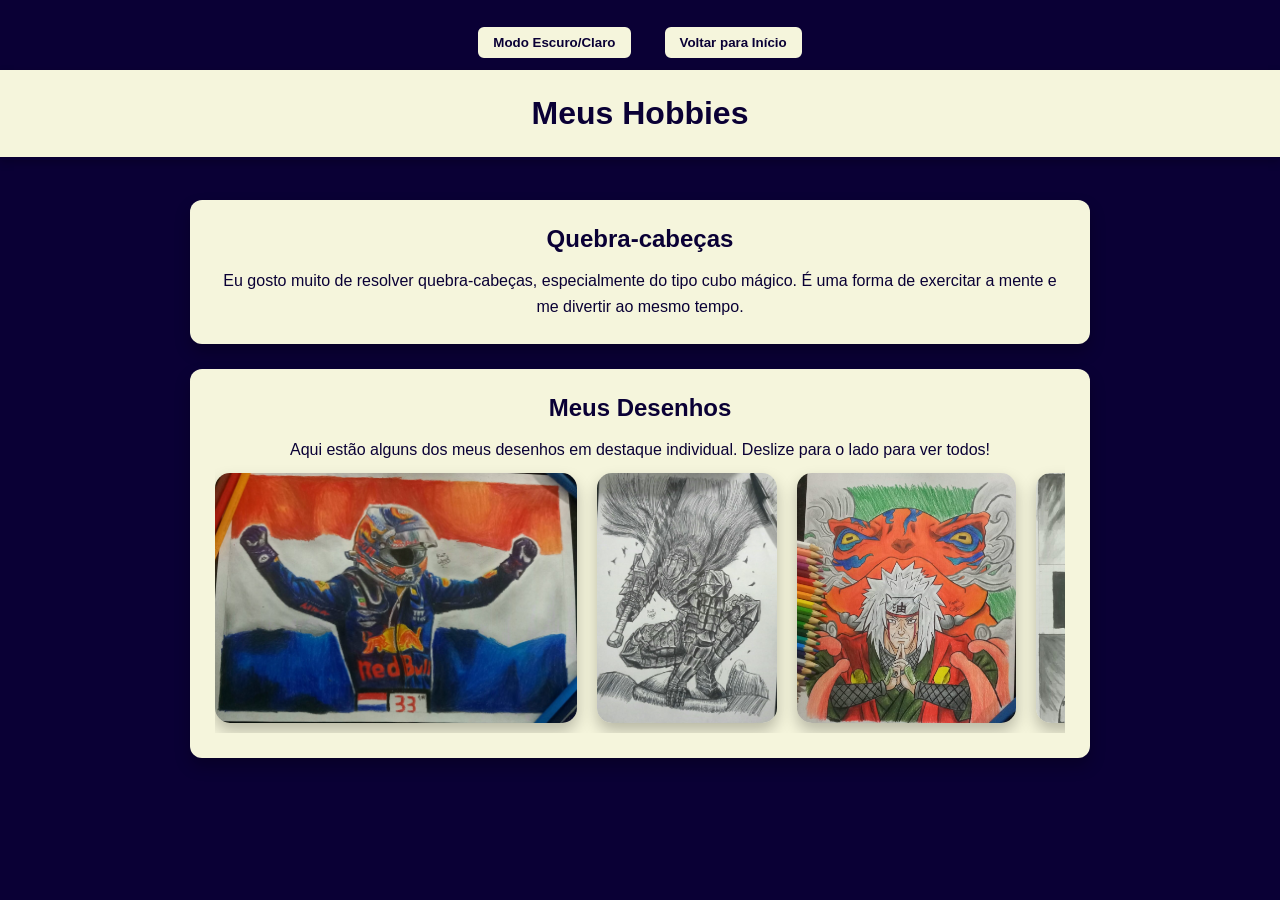
==== hobbies.html @ 78b30b23 "Add files via upload" ====
<!DOCTYPE html>
<html lang="pt-br">
<head>
<meta charset="UTF-8">
<meta name="viewport" content="width=device-width, initial-scale=1.0">
<title>Hobbies - Kauã</title>
<style>
:root {
  --bg-color: rgb(10,0,53);
  --accent-color: beige;
  --text-color: rgb(10,0,53);
  --border-color: rgb(10,0,53);
  --shadow-color: rgba(0,0,0,0.25);
}

.light-theme {
  --bg-color: beige;
  --accent-color: rgb(10,0,53);
  --text-color: beige;
  --border-color: beige;
  --shadow-color: rgba(0,0,0,0.25);
}

* { box-sizing: border-box; margin:0; padding:0; }

body {
  background-color: var(--bg-color);
  color: var(--text-color);
  font-family: 'Segoe UI', Tahoma, Geneva, Verdana, sans-serif;
  transition: background-color 0.3s, color 0.3s;
}

h1 {
  background-color: var(--accent-color);
  color: var(--text-color);
  text-align: center;
  padding: 25px;
  margin: 0;
  border-bottom: 3px solid var(--border-color);
  box-shadow: 0 3px 8px rgba(0,0,0,0.2);
  transition: background-color 0.3s, color 0.3s, border-color 0.3s;
}

button {
  cursor: pointer;
  padding: 8px 15px;
  border-radius: 8px;
  font-weight: bold;
  border: 2px solid var(--border-color);
  background-color: var(--accent-color);
  color: var(--text-color);
  margin: 10px;
  transition: background-color 0.3s, color 0.3s, border-color 0.3s;
}

button:hover {
  box-shadow: 0 4px 10px var(--shadow-color);
}

.top-buttons {
  display: flex;
  justify-content: center;
  gap: 10px;
  flex-wrap: wrap;
  margin-top: 15px;
}

.container {
  display: flex;
  flex-direction: column;
  align-items: center;
  margin: 40px 20px;
  gap: 25px;
}

.section {
  background-color: var(--accent-color);
  padding: 25px;
  border-radius: 12px;
  box-shadow: 0 8px 15px var(--shadow-color);
  width: 100%;
  max-width: 900px;
  transition: transform 0.3s, box-shadow 0.3s, background-color 0.3s, color 0.3s;
}

.section:hover {
  transform: translateY(-5px);
  box-shadow: 0 12px 20px var(--shadow-color);
}

.section h2 {
  margin-bottom: 15px;
  color: var(--text-color);
  text-align: center;
}

.section p {
  line-height: 1.6;
  color: var(--text-color);
  text-align: center;
}

.gallery {
  display: flex;
  overflow-x: auto;
  gap: 20px;
  padding: 10px 0;
  scroll-behavior: smooth;
}

.gallery::-webkit-scrollbar {
  height: 10px;
}

.gallery::-webkit-scrollbar-thumb {
  background-color: var(--text-color);
  border-radius: 5px;
}

.gallery::-webkit-scrollbar-track {
  background-color: rgba(255,255,255,0.1);
}

.gallery-item {
  flex: 0 0 auto;
  border-radius: 15px;
  box-shadow: 0 8px 15px var(--shadow-color);
  transition: transform 0.3s, box-shadow 0.3s;
  position: relative;
}

.gallery-item img {
  display: block;
  border-radius: 15px;
  width: auto;
  height: 250px;
  object-fit: cover;
  transition: transform 0.3s;
}

.gallery-item:hover {
  transform: scale(1.05);
  box-shadow: 0 12px 20px var(--shadow-color);
}

@media(max-width: 600px){
  .gallery-item img {
    height: 180px;
  }
}
</style>
</head>
<body>

<div class="top-buttons">
  <button class="theme-toggle" onclick="toggleTheme()">Modo Escuro/Claro</button>
  <button onclick="location.href='inicio.html'">Voltar para Início</button>
</div>

<h1>Meus Hobbies</h1>

<div class="container">
  <div class="section">
    <h2>Quebra-cabeças</h2>
    <p>Eu gosto muito de resolver quebra-cabeças, especialmente do tipo cubo mágico. É uma forma de exercitar a mente e me divertir ao mesmo tempo.</p>
  </div>

  <div class="section">
    <h2>Meus Desenhos</h2>
    <p>Aqui estão alguns dos meus desenhos em destaque individual. Deslize para o lado para ver todos!</p>
    <div class="gallery">
      <div class="gallery-item"><img src="/desenho1.jpeg" alt="Desenho 1"></div>
      <div class="gallery-item"><img src="/desenho2.jpeg" alt="Desenho 2"></div>
      <div class="gallery-item"><img src="/desenho3.jpeg" alt="Desenho 3"></div>
      <div class="gallery-item"><img src="/desenho4.jpeg" alt="Desenho 4"></div>
      <div class="gallery-item"><img src="/desenho5.jpeg" alt="Desenho 5"></div>
    </div>
  </div>
</div>

<script>

document.addEventListener('DOMContentLoaded', () => {
  if (localStorage.getItem('tema') === 'claro') {
    document.body.classList.add('light-theme');
  }

  const toggleButton = document.querySelector('.theme-toggle');
  toggleButton.addEventListener('click', () => {
    document.body.classList.toggle('light-theme');
    if (document.body.classList.contains('light-theme')) {
      localStorage.setItem('tema', 'claro');
    } else {
      localStorage.setItem('tema', 'escuro');
    }
  });
});

</script>

</body>
</html>
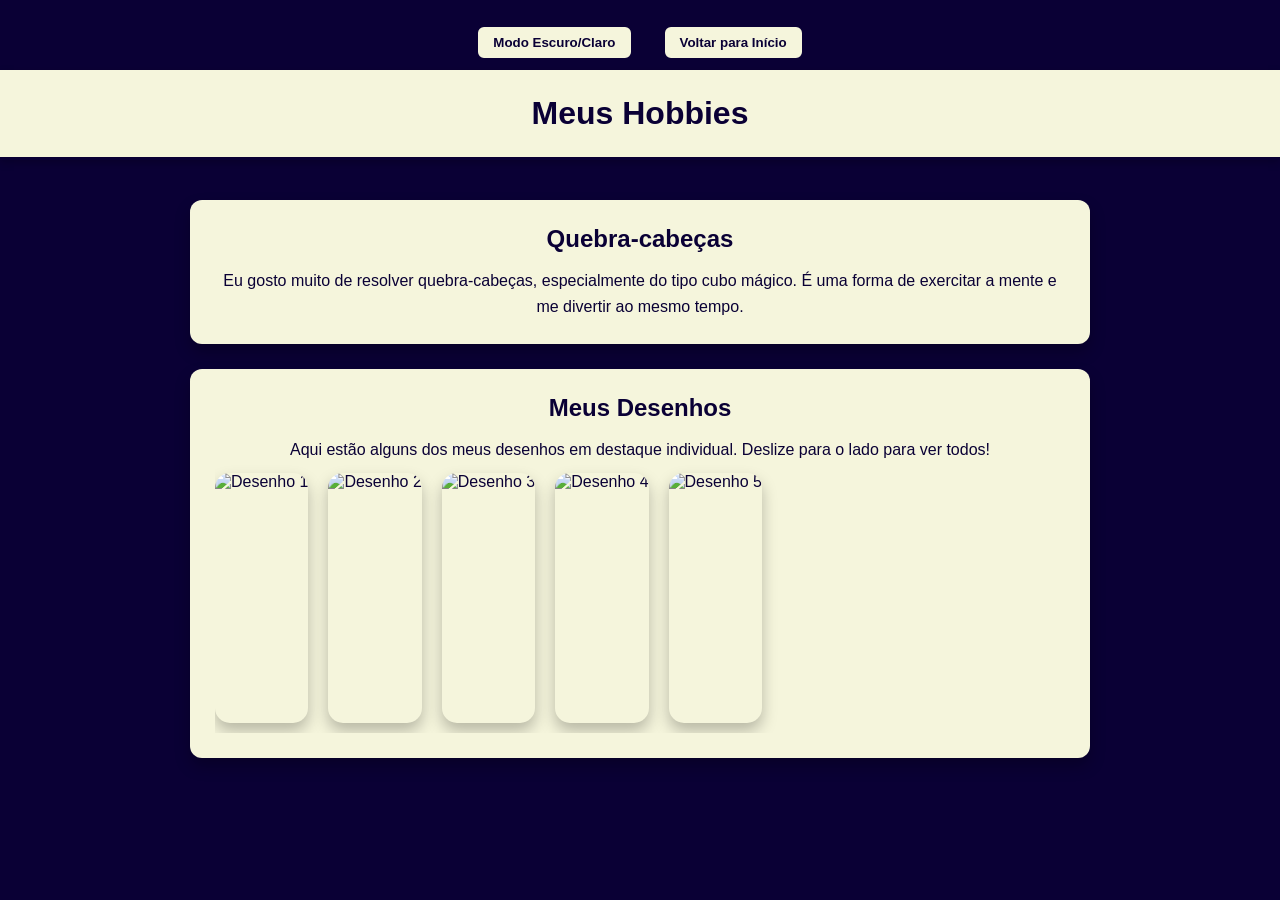
==== commit 45053f52: "Update hobbies.html" ====
--- a/hobbies.html
+++ b/hobbies.html
@@ -1,6 +1,7 @@
 <!DOCTYPE html>
 <html lang="pt-br">
 <head>
+<base href="/meu-portifolio/">
 <meta charset="UTF-8">
 <meta name="viewport" content="width=device-width, initial-scale=1.0">
 <title>Hobbies - Kauã</title>
@@ -154,7 +155,7 @@
 
 <div class="top-buttons">
   <button class="theme-toggle" onclick="toggleTheme()">Modo Escuro/Claro</button>
-  <button onclick="location.href='inicio.html'">Voltar para Início</button>
+  <button onclick="location.href='index.html'">Voltar para Início</button>
 </div>
 
 <h1>Meus Hobbies</h1>
@@ -169,11 +170,11 @@
     <h2>Meus Desenhos</h2>
     <p>Aqui estão alguns dos meus desenhos em destaque individual. Deslize para o lado para ver todos!</p>
     <div class="gallery">
-      <div class="gallery-item"><img src="/desenho1.jpeg" alt="Desenho 1"></div>
-      <div class="gallery-item"><img src="/desenho2.jpeg" alt="Desenho 2"></div>
-      <div class="gallery-item"><img src="/desenho3.jpeg" alt="Desenho 3"></div>
-      <div class="gallery-item"><img src="/desenho4.jpeg" alt="Desenho 4"></div>
-      <div class="gallery-item"><img src="/desenho5.jpeg" alt="Desenho 5"></div>
+      <div class="gallery-item"><img src="desenho1.jpeg" alt="Desenho 1"></div>
+      <div class="gallery-item"><img src="desenho2.jpeg" alt="Desenho 2"></div>
+      <div class="gallery-item"><img src="desenho3.jpeg" alt="Desenho 3"></div>
+      <div class="gallery-item"><img src="desenho4.jpeg" alt="Desenho 4"></div>
+      <div class="gallery-item"><img src="desenho5.jpeg" alt="Desenho 5"></div>
     </div>
   </div>
 </div>
@@ -200,3 +201,4 @@
 
 </body>
 </html>
+
